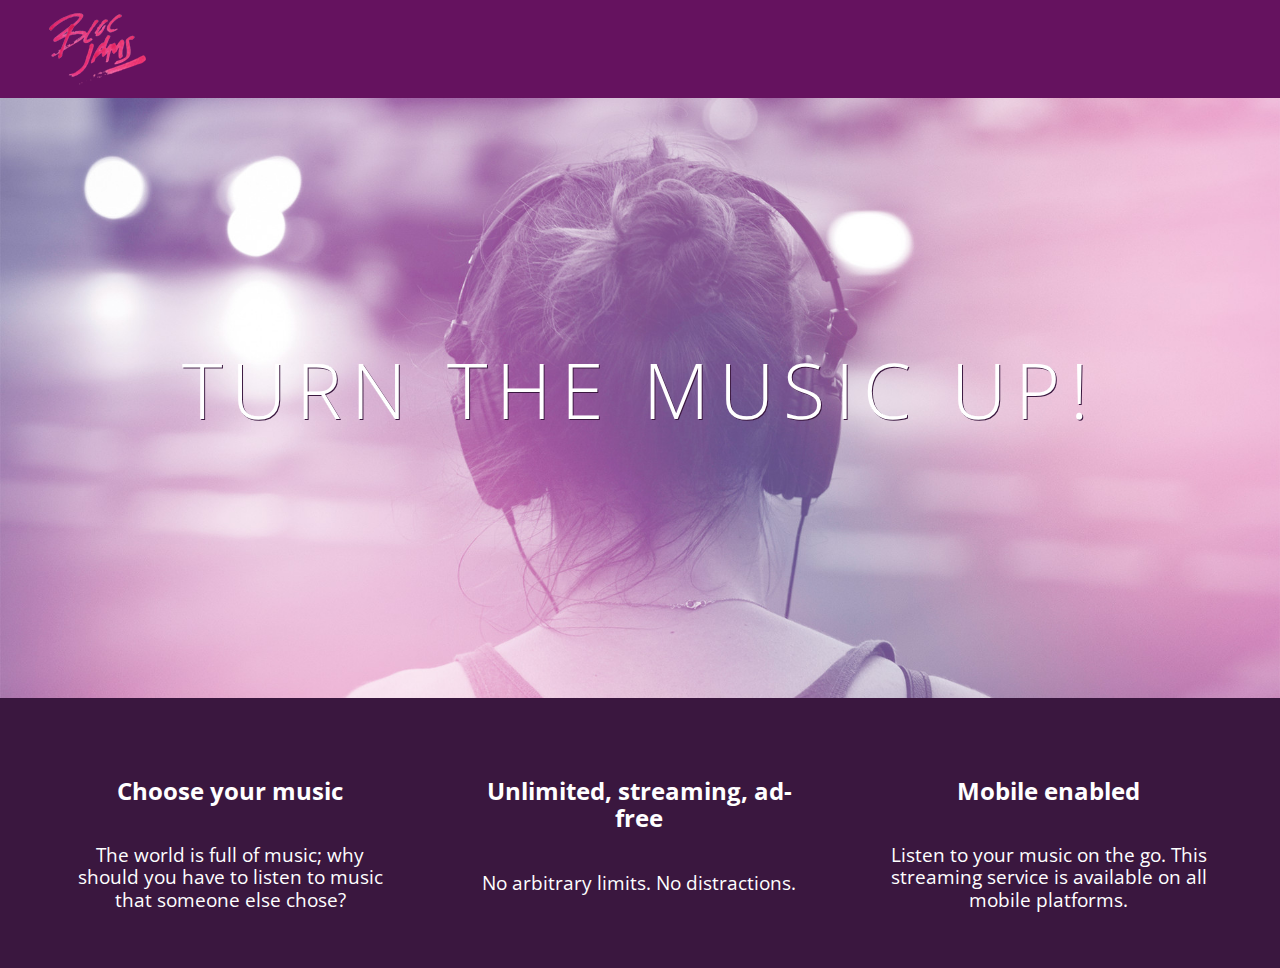
==== index.html @ 34368a67 "Checkpoint Complete" ====
<!DOCTYPE html>

 <html>
     <head>
		 	<title>Bloc Jams</title>
		<meta name="viewport" content="width=device-width, initial-scale=1">
		<link rel="stylesheet" type="text/css" href="http://fonts.googleapis.com/css?family=Open+Sans:400,800,600,700,300">
		<link rel="stylesheet" type="text/css" href="http://code.ionicframework.com/ionicons/2.0.1/css/ionicons.min.css">
		<link rel="stylesheet" type="text/css" href="styles/normalize.css">
		<link rel="stylesheet" type="text/css" href="styles/main.css">
		<link rel="stylesheet" type="text/css" href="styles/landing.css">
	 </head>
		 <body class="landing">
			 <nav class="navbar"> <!-- nav bar -->
				 <img src="assets/images/bloc_jams_logo.png" alt="bloc jams logo" class="logo">
			 </nav>
			<section class="hero"> <!-- hero content -->
				<h1 class="hero-title">Turn the music up!</h1>
			</section>
			<section class="selling-points container"> <!-- selling points -->
				<div class="point column third">
						<span class="ion-music-note"></span>
						<h5 class="point-title">Choose your music</h5>
						<p class="point-description">The world is full of music; why should you have to listen to music that someone else chose?</p>
				</div>
					<div class="point column third">
						<span class="ion-radio-waves"></span>
						<h5 class="point-title">Unlimited, streaming, ad-free</h5>
						<p class="point-description">No arbitrary limits. No distractions.</p>
					</div>
					<div class="point column third">
						<span class="ion-iphone"></span>
						<h5 class="point-title">Mobile enabled</h5>
						<p class="point-description">Listen to your music on the go. This streaming service is available on all mobile platforms.</p>
					</div>
			</section>
	 </body>
	 <footer>
	</footer>
 </html>
---- styles/main.css ----
*, *::before, *::after {
	-moz-box-sizing: border-box;
	-webkit-box-sizing: border-box;
	box-sizing: border-box;
}

html {
	height: 100%; /* makes sure our HTML takes up 100% of the browser window */
	font-size: 100%;
}

body {
	font-family: 'Open Sans'; /* sets our font to the "Open Sans" typeface */
	color: white;             /* sets the text color to white */
	min-height: 100%;         /* says the height of the body must be, at minimum, 100% of the window */
}

body.landing {
	background-color: rgb(58,23,63); /* sets the background color to an RGB value */
}

.navbar {
	padding: 0.5rem;
	background-color: rgb(101,18,95);
}

.navbar .logo {
	position: relative; /* positioning will be explained in a resource */
	left: 2rem;
}

.hero {
	position: relative; /* positioning will be explained in a resource */
	min-height: 600px;  /* hero content element must be _at least_ 600 pixels */
	background-image: url(../assets/images/bloc_jams_bg.jpg);
	background-repeat: no-repeat;
	background-position: center center;
	background-size: cover;
}

.hero .hero-title {
	position: absolute;             /* positioning will be explained in a resource */
	top: 40%;                       /* positioning will be explained in a resource */
	-webkit-transform: translateY(-50%);
	-moz-transform: translateY(-50%);
	-ms-transform: translateY(-50%);
	transform: translateY(-50%);
	width: 100%;                    /* makes sure the title inhabits the full width of its container */
	text-align: center;             /* aligns text in the horizontal center of the element */
	font-size: 4rem;                /* specifies the size of the font in root em units */
	font-weight: 300;               /* makes the font thinner or lighter weight */
	text-transform: uppercase;      /* transforms the text to be all uppercase lettering */
	letter-spacing: 0.5rem;         /* puts 0.5 root ems worth of space between each letter */
	text-shadow: 1px 1px 0px rgb(58,23,63); /* creates a shadow underneath the text for readability over the image */
}

.selling-points {
	position: relative;
	display: table;
	width: 100%;
}

.point {
	display: table-cell;
	position: relative;
	width: 33.3%;
	padding: 2rem;
	text-align: center;
}

.point .point-title {
	font-size: 1.25rem;
}

.ion-music-note,
.ion-radio-waves,
.ion-iphone {
	color: rgb(233,50,117);
	font-size: 5rem;
}

.container {
	margin: 0 auto;
	max-width: 64rem;
}

/* Medium and small screens (640px) */
@media (min-width: 640px) {
	html { font-size: 112%; }

.column {
    float: left;
    padding-left: 1rem;
    padding-right: 1rem;
	}

	.column.full { width: 100%; }
	.column.two-thirds { width: 66.7%; }
	.column.half { width: 50%; }
	.column.third { width: 33.3%; }
	.column.fourth { width: 25%; }
	.column.flow-opposite { float: right; }
}

/* Large screens (1024px) */
@media (min-width: 1024px) {
	html { font-size: 120%; }
}
---- styles/landing.css ----
body.landing {
     background-color: rgb(58,23,63);
 }

 .hero-content {
     position: relative;
     min-height: 600px;
     background-image: url(../assets/images/bloc_jams_bg.jpg);
     background-repeat: no-repeat;
     background-position: center center;
     background-size: cover;
 }

 .hero-content .hero-title {
     position: absolute;
     top: 40%;
     -webkit-transform: translateY(-50%);
     -moz-transform: translateY(-50%);
     transform: translateY(-50%);
     width: 100%;
     text-align: center;
     font-size: 4rem;
     font-weight: 300;
     text-transform: uppercase;
     letter-spacing: 0.5rem;
     text-shadow: 1px 1px 0px rgb(58,23,63);
 }

 .selling-points {
     position: relative;
     -webkit-box-sizing: border-box;
     -moz-box-sizing: border-box;
     box-sizing: border-box;
 }

 .point {
     position: relative;
     padding: 2rem;
     text-align: center;
 }

 .point .point-title {
     font-size: 1.25rem;
 }

 .ion-music-note,
 .ion-radio-waves,
 .ion-iphone {
     color: rgb(233,50,117);
     font-size: 5rem;
 }
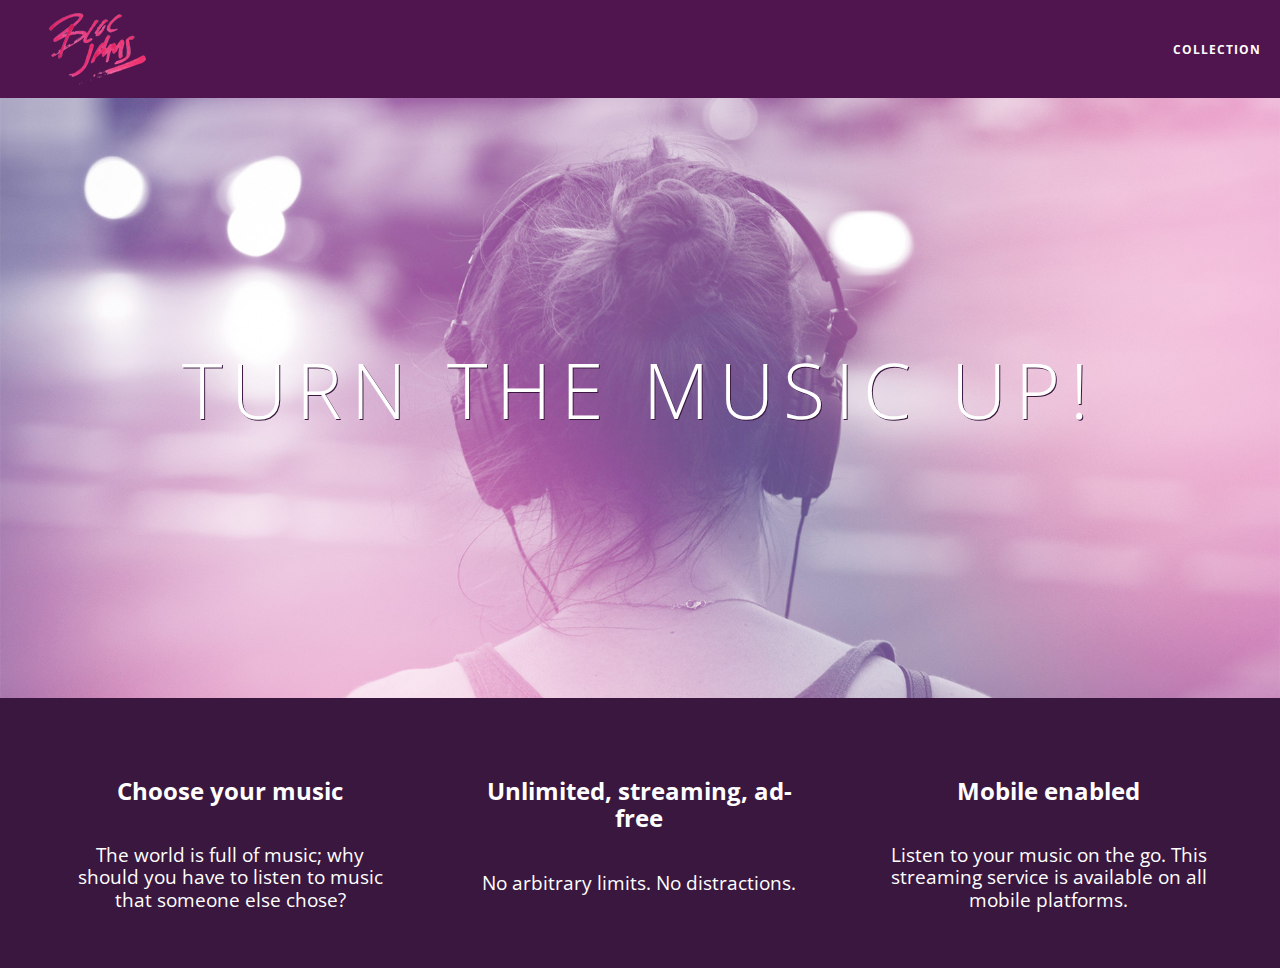
==== commit 9cd00ce4: "Checkpoint complete" ====
--- a/index.html
+++ b/index.html
@@ -12,12 +12,18 @@
 	 </head>
 		 <body class="landing">
 			 <nav class="navbar"> <!-- nav bar -->
-				 <img src="assets/images/bloc_jams_logo.png" alt="bloc jams logo" class="logo">
+				<a href="index.html" class="logo">
+					<img src="assets/images/bloc_jams_logo.png" alt="bloc jams logo">
+				</a>
+				<div class="links-container">
+					<a href="collection.html" class="navbar-link">collection</a>
+				</div>
+
 			 </nav>
 			<section class="hero"> <!-- hero content -->
 				<h1 class="hero-title">Turn the music up!</h1>
 			</section>
-			<section class="selling-points container"> <!-- selling points -->
+			<section class="selling-points container" class="clearfix"> <!-- selling points -->
 				<div class="point column third">
 						<span class="ion-music-note"></span>
 						<h5 class="point-title">Choose your music</h5>
--- a/styles/main.css
+++ b/styles/main.css
@@ -20,13 +20,45 @@
 }
 
 .navbar {
+	position: relative;
 	padding: 0.5rem;
-	background-color: rgb(101,18,95);
+	background-color: rgb(101,18,95,0.5);
+	z-index: 1;
 }
 
 .navbar .logo {
 	position: relative; /* positioning will be explained in a resource */
 	left: 2rem;
+	cursor: pointer;  /* produces the finger-pointer icon when you hover over the logo */
+}
+
+.navbar .links-container {
+	display: table;
+	position: absolute;
+	top: 0;
+	right: 0;
+	height: 100px;
+	color: white;
+}
+
+.links-container .navbar-link {
+	display: table-cell;
+	position: relative;
+	height: 100%;
+	padding-left: 1rem;
+	padding-right: 1rem;
+	vertical-align: middle;
+	color: white;
+	font-size: 0.625rem;
+	letter-spacing: 0.05rem;
+	font-weight: 700;
+	text-transform: uppercase;
+	text-decoration: none;
+	cursor: pointer;
+}
+
+.links-container .navbar-link:hover {
+	color: rgb(233,50,117);
 }
 
 .hero {
@@ -84,6 +116,14 @@
 	max-width: 64rem;
 }
 
+.clearfix::after {
+	content: ".";
+	visibility: hidden;
+	display: block;
+	height: 0;
+	clear: both;
+}
+
 /* Medium and small screens (640px) */
 @media (min-width: 640px) {
 	html { font-size: 112%; }
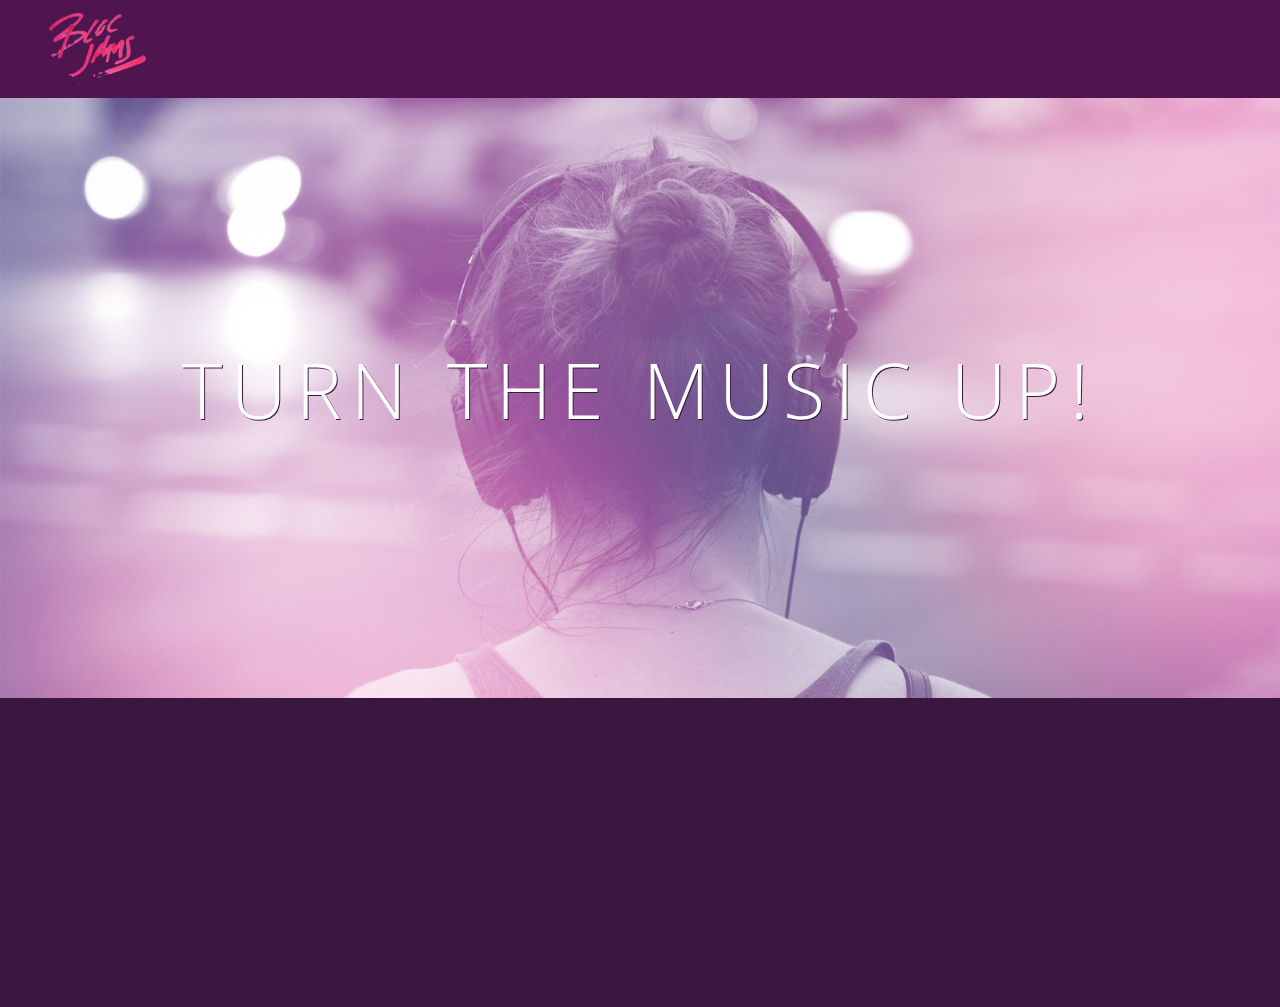
==== commit 63e4afa8: "Redid JS, changed animation to not resize and a little longer" ====
--- a/index.html
+++ b/index.html
@@ -12,13 +12,7 @@
 	 </head>
 		 <body class="landing">
 			 <nav class="navbar"> <!-- nav bar -->
-				<a href="index.html" class="logo">
-					<img src="assets/images/bloc_jams_logo.png" alt="bloc jams logo">
-				</a>
-				<div class="links-container">
-					<a href="collection.html" class="navbar-link">collection</a>
-				</div>
-
+				 <img src="assets/images/bloc_jams_logo.png" alt="bloc jams logo" class="logo">
 			 </nav>
 			<section class="hero"> <!-- hero content -->
 				<h1 class="hero-title">Turn the music up!</h1>
@@ -40,6 +34,8 @@
 						<p class="point-description">Listen to your music on the go. This streaming service is available on all mobile platforms.</p>
 					</div>
 			</section>
+				<script src="scripts/landing.js">
+			</script>
 	 </body>
 	 <footer>
 	</footer>
--- a/styles/main.css
+++ b/styles/main.css
@@ -61,6 +61,12 @@
 	color: rgb(233,50,117);
 }
 
+.links-container .navbar-link:active {
+	color: rgb(233,50,117);
+	background-color:white;
+
+}
+
 .hero {
 	position: relative; /* positioning will be explained in a resource */
 	min-height: 600px;  /* hero content element must be _at least_ 600 pixels */
@@ -116,6 +122,10 @@
 	max-width: 64rem;
 }
 
+.container.narrow {
+	max-width: 56rem;
+}
+
 .clearfix::after {
 	content: ".";
 	visibility: hidden;
--- a/styles/landing.css
+++ b/styles/landing.css
@@ -37,6 +37,16 @@
      position: relative;
      padding: 2rem;
      text-align: center;
+	 opacity: 0;
+	 -webkit-transform: translateY(2rem);
+	 -moz-transform: translateY(2rem);
+	 transform: translateY(2rem);
+	 -webkit-transition: all 0.5s ease-in-out;
+	 -moz-transition: all 0.5s ease-in-out;
+	 transition: all 0.5s ease-in-out;
+	 -webkit-transition-delay: 0.2s;
+	 -moz-transition-delay: 0.2s;
+	 transition-delay: 0.2s;
  }
 
  .point .point-title {
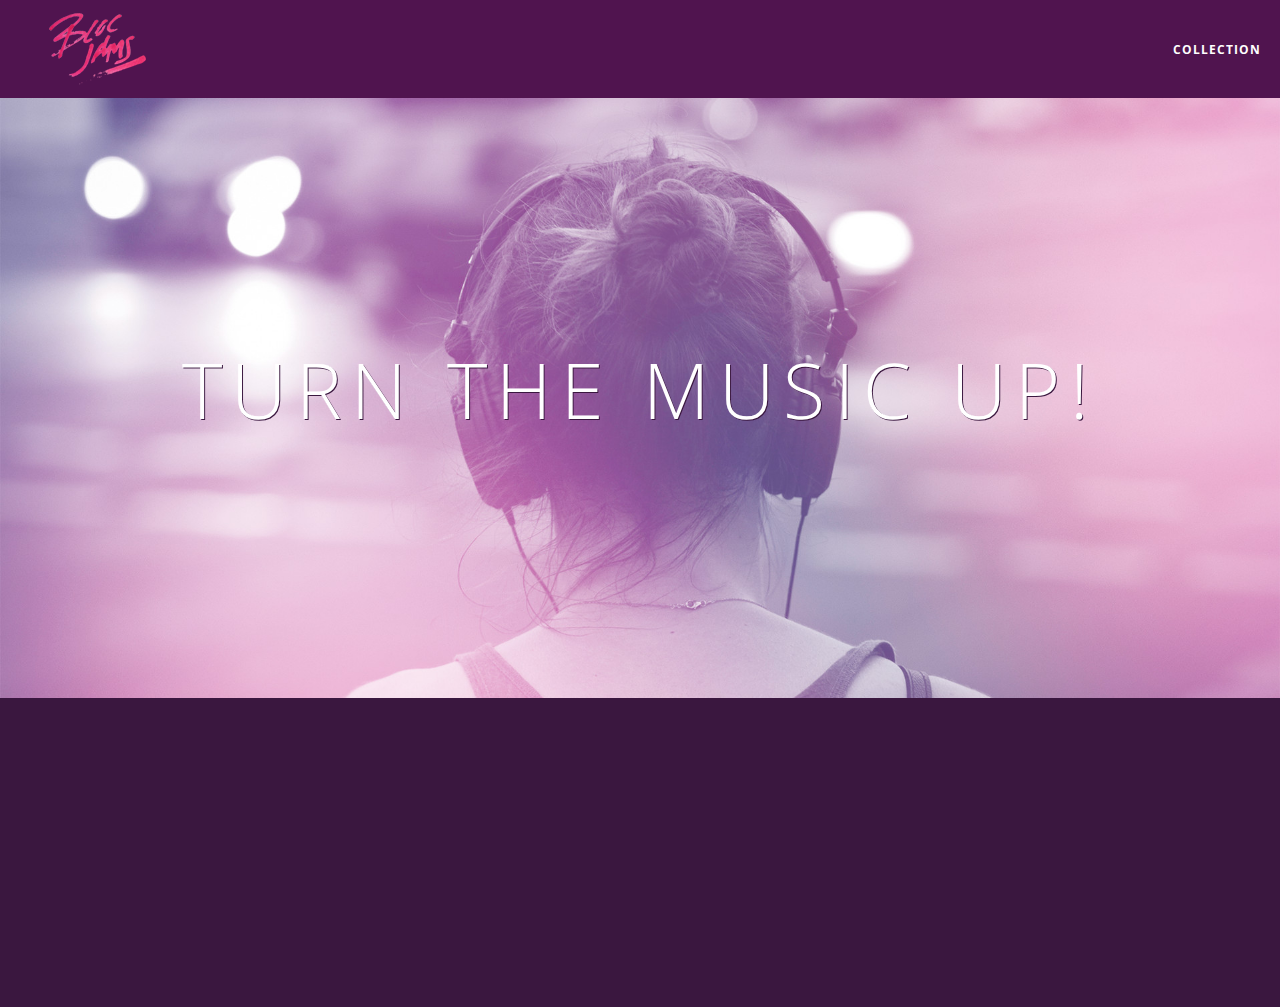
==== commit 10d59eb8: "Website Complete" ====
--- a/index.html
+++ b/index.html
@@ -12,7 +12,13 @@
 	 </head>
 		 <body class="landing">
 			 <nav class="navbar"> <!-- nav bar -->
-				 <img src="assets/images/bloc_jams_logo.png" alt="bloc jams logo" class="logo">
+				<a href="index.html" class="logo">
+					<img src="assets/images/bloc_jams_logo.png" alt="bloc jams logo">
+				</a>
+				<div class="links-container">
+					<a href="collection.html" class="navbar-link">collection</a>
+				</div>
+
 			 </nav>
 			<section class="hero"> <!-- hero content -->
 				<h1 class="hero-title">Turn the music up!</h1>
@@ -34,8 +40,8 @@
 						<p class="point-description">Listen to your music on the go. This streaming service is available on all mobile platforms.</p>
 					</div>
 			</section>
-				<script src="scripts/landing.js">
-			</script>
+				<script src="https://code.jquery.com/jquery-2.1.3.min.js"></script>
+				<script src="scripts/landing.js"></script>
 	 </body>
 	 <footer>
 	</footer>
